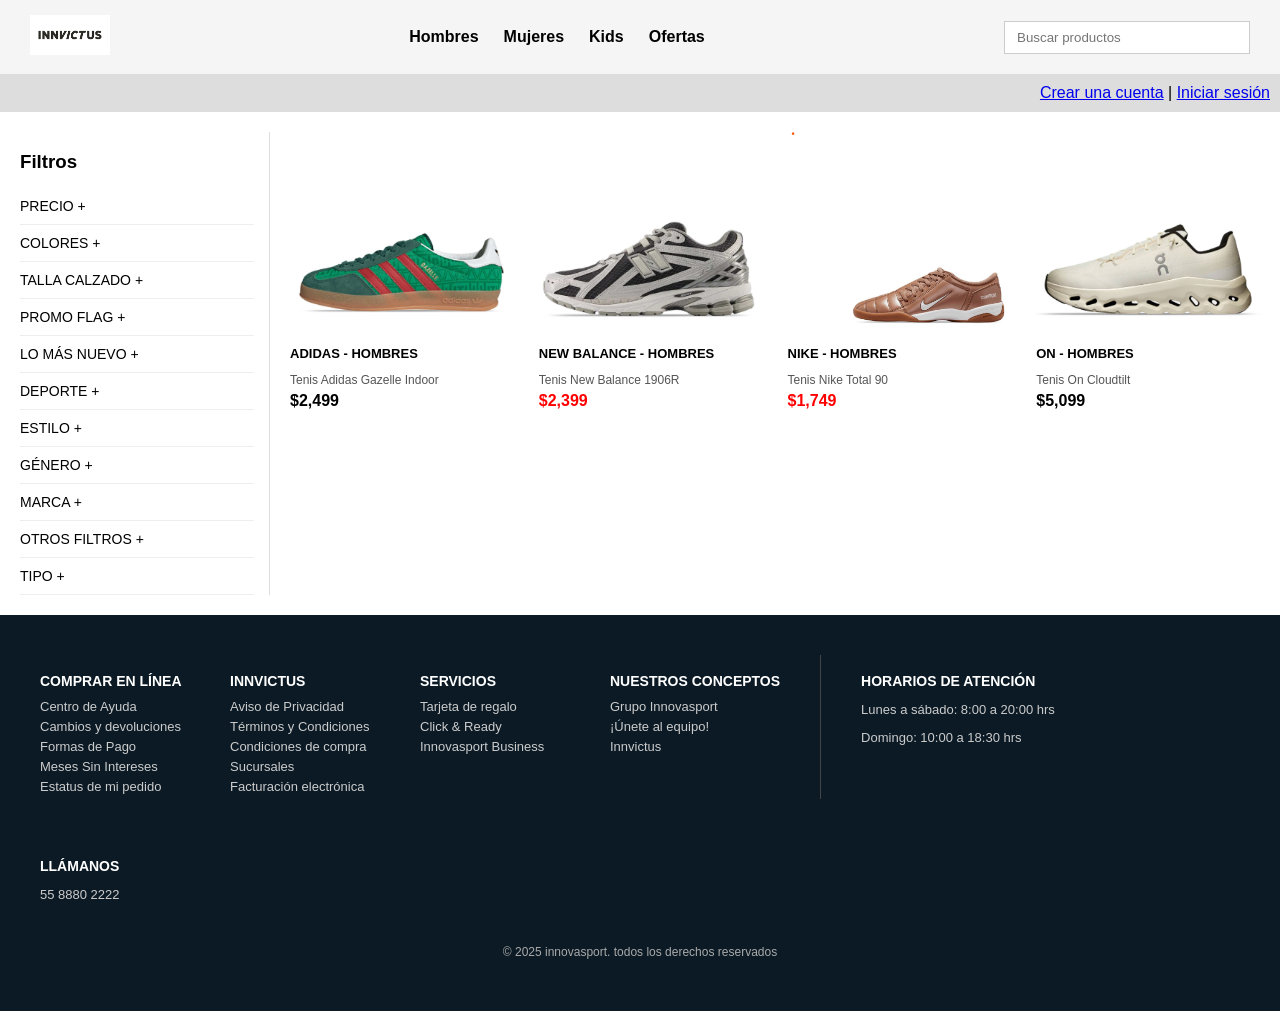
==== hombres.html @ 6b1822b1 "pagina de articulos de hombre" ====
<!DOCTYPE html>
<html lang="es">
<head>
    <meta charset="UTF-8">
    <title>Tienda Deportiva</title>
    <link rel="stylesheet" href="styles.css">
</head>
<body>
    <!-- HEADER -->
 <!-- HEADER -->
    <header class="header">
        <!-- LOGO -->
        <div class="logo">
            <a href="index.html" target="_blank">
                <img src="recursos/innvictus logo.png" alt="Logo Innvictus">
            </a>
        </div>

        <!-- NAV -->
        <nav class="navbar">
            <a href="#" class="nav-item">Hombres</a>
            <a href="#" class="nav-item">Mujeres</a>
            <a href="#" class="nav-item">Kids</a>
            <a href="#" class="nav-item">Ofertas</a>
        </nav>

        <!-- SEARCH -->
        <div class="search">
            <input type="text" placeholder="Buscar productos">
        </div>
    </header>


    <!-- CUENTA -->
    <section class="account">
        <a href="#">Crear una cuenta</a> |
        <a href="#">Iniciar sesión</a>
    </section>




    <!-- CONTENIDO PRINCIPAL -->
  <main class="shop">

    <!-- FILTROS -->
    <aside class="filters">

        <h3>Filtros</h3>

        <div class="filter-item">PRECIO +</div>
        <div class="filter-item">COLORES +</div>
        <div class="filter-item">TALLA CALZADO +</div>
        <div class="filter-item">PROMO FLAG +</div>
        <div class="filter-item">LO MÁS NUEVO +</div>
        <div class="filter-item">DEPORTE +</div>
        <div class="filter-item">ESTILO +</div>
        <div class="filter-item">GÉNERO +</div>
        <div class="filter-item">MARCA +</div>
        <div class="filter-item">OTROS FILTROS +</div>
        <div class="filter-item">TIPO +</div>

    </aside>

    <!-- PRODUCTOS -->
    <section class="products">

        <article class="product">
            <img src="recursos/tenis1.png" alt="">
            <h4>ADIDAS - HOMBRES</h4>
            <p>Tenis Adidas Gazelle Indoor</p>
            <span>$2,499</span>
        </article>

        <article class="product">
            <img src="recursos/tenis2.png" alt="">
            <h4>NEW BALANCE - HOMBRES</h4>
            <p>Tenis New Balance 1906R</p>
            <span class="price-off">$2,399</span>
        </article>

        <article class="product">
            <img src="recursos/tenis3.png" alt="">
            <h4>NIKE - HOMBRES</h4>
            <p>Tenis Nike Total 90</p>
            <span class="price-off">$1,749</span>
        </article>

        <article class="product">
            <img src="recursos/tenis4.png" alt="">
            <h4>ON - HOMBRES</h4>
            <p>Tenis On Cloudtilt</p>
            <span>$5,099</span>
        </article>

        <!-- puedes duplicar más productos -->

    </section>

</main>


       <!-- FOOTER -->
    <footer class="footer">

    <div class="footer-top">

        <div class="footer-column">
            <h4>COMPRAR EN LÍNEA</h4>
            <a href="#">Centro de Ayuda</a>
            <a href="#">Cambios y devoluciones</a>
            <a href="#">Formas de Pago</a>
            <a href="#">Meses Sin Intereses</a>
            <a href="#">Estatus de mi pedido</a>
        </div>

        <div class="footer-column">
            <h4>INNVICTUS</h4>
            <a href="#">Aviso de Privacidad</a>
            <a href="#">Términos y Condiciones</a>
            <a href="#">Condiciones de compra</a>
            <a href="#">Sucursales</a>
            <a href="#">Facturación electrónica</a>
        </div>

        <div class="footer-column">
            <h4>SERVICIOS</h4>
            <a href="#">Tarjeta de regalo</a>
            <a href="#">Click & Ready</a>
            <a href="#">Innovasport Business</a>
        </div>

        <div class="footer-column">
            <h4>NUESTROS CONCEPTOS</h4>
            <a href="#">Grupo Innovasport</a>
            <a href="#">¡Únete al equipo!</a>
            <a href="#">Innvictus</a>
        </div>

        <!-- línea -->
        <div class="divider"></div>

        <!-- <div class="footer-column">
            <h4>SÍGUENOS</h4>
            <div class="socials">
                <span>F</span>
                <span>IG</span>
                <span>X</span>
                <span>YT</span>
                <span>T</span>
            </div>
        </div> -->

        <div class="footer-column">
            <h4>HORARIOS DE ATENCIÓN</h4>
            <p>Lunes a sábado: 8:00 a 20:00 hrs</p>
            <p>Domingo: 10:00 a 18:30 hrs</p>
        </div>

        <div class="footer-column">
            <h4>LLÁMANOS</h4>
            <p>55 8880 2222</p>
        </div>

        </div>

        <div class="footer-bottom">
            <p>© 2025 innovasport. todos los derechos reservados</p>
        </div>

    </footer>

</body>
</html>
---- styles.css ----
body {
    margin: 0;
    font-family: Arial, sans-serif;
}


/* HEADER */
.header {
    display: flex;
    align-items: center;        /* centra verticalmente */
    justify-content: space-between; /* separa izquierda y derecha */
    padding: 15px 30px;
    background-color: #f5f5f5;
}

/* LOGO */
.logo img {
    height: 40px;
}



/* Navbar */
.navbar {
    display: flex;
    gap: 25px; /* espacio entre links */
}

.nav-item {
    text-decoration: none;
    color: black;
    font-weight: bold;
}

.nav-item:hover {
    background-color: #807f7f;
    border-color: #111;
}


/* SEARCH */
.search input {
    padding: 8px 12px;
    width: 220px;
    border: 1px solid #ccc;
}

/* Cuenta */
.account {
    text-align: right;
    padding: 10px;
    background-color: #ddd;
}

/*----------------------------------------------Banner-------------------------------------------------------*/
/* BANNER */
.banner {
    margin: 20px;
}

/* CONTENEDOR */
.slider {
    width: 100%;
    height: 300px;
    overflow: hidden;
}

/* CONTENEDOR DE SLIDES */
.slides {
    width: 300%; /* 3 slides */
    height: 100%;
    display: flex;

    animation: slide 9s infinite;
}

/* CADA SLIDE */
.slide {
    width: 100%;
    height: 100%;
    flex-shrink: 0;

    display: flex;
    align-items: center;
    justify-content: center;

    font-size: 30px;
    color: white;
}
.slide img {
    width: 100%;
    height: 100%;
    object-fit: cover;
}


/* ANIMACIÓN */
@keyframes slide {
    0% { transform: translateX(0); }
    33% { transform: translateX(-100%); }
    66% { transform: translateX(-200%); }
    100% { transform: translateX(0); }
}
/*----------------------------------------------Banner-------------------------------------------------------*/


/*----------------------------------------------Categorías-------------------------------------------------------*/
/* CONTENEDOR */
.categories {
    display: flex;
    gap: 20px;
    margin: 30px;
}

/* TARJETA */
.category {
    width: 100%;
    text-align: center;
    text-decoration: none; /* quita subrayado */
    color: black;
}

/* IMAGEN */
.category img {
    width: 100%;
    height: 300px;
    object-fit: cover;
    transition: transform 0.3s;
}

/* TEXTO */
.category h3 {
    margin-top: 10px;
    font-size: 14px;
    letter-spacing: 1px;
}

/* HOVER */
.category:hover img {
    transform: scale(1.05);
}
/*----------------------------------------------Categorías-------------------------------------------------------*/



/* Marcas */
.brands {
    margin: 20px;
}

.brand {
    width: 80px;
    height: 80px;
    background-color: #eee;
    display: inline-block;
    margin: 10px;
}




/*----------------------------------------------Footer-------------------------------------------------------*/
/* Footer */
.footer {
    background-color: #0b1a24;
    color: white;
    padding: 40px;
}

/* CONTENEDOR PRINCIPAL */
.footer-top {
    display: flex;
    flex-wrap: wrap;
    gap: 40px;
}

/* COLUMNAS */
.footer-column {
    min-width: 150px;
}

/* TITULOS */
.footer-column h4 {
    font-size: 14px;
    margin-bottom: 10px;
}

/* LINKS */
.footer-column a {
    display: block;
    text-decoration: none;
    color: #ccc;
    font-size: 13px;
    margin-bottom: 5px;
}

/* TEXTO */
.footer-column p {
    font-size: 13px;
    color: #ccc;
}

/* DIVISOR */
.divider {
    width: 1px;
    background-color: #444;
}

/* REDES */
.socials span {
    margin-right: 10px;
    color: #c6ff00;
}

/* FOOTER BOTTOM */
.footer-bottom {
    text-align: center;
    margin-top: 30px;
    font-size: 12px;
    color: #aaa;
}





/* PAGINA HOMBRES */
/* LAYOUT PRINCIPAL */
.shop {
    display: grid;
    grid-template-columns: 250px 1fr;
    gap: 20px;
    padding: 20px;
}

/* FILTROS */
.filters {
    border-right: 1px solid #ddd;
    padding-right: 15px;
}

.filters h3 {
    margin-bottom: 15px;
}

.filter-item {
    padding: 10px 0;
    border-bottom: 1px solid #eee;
    font-size: 14px;
    cursor: pointer;
}

/* PRODUCTOS GRID */
.products {
    display: grid;
    grid-template-columns: repeat(4, 1fr);
    gap: 25px;
}

/* CARD PRODUCTO */
.product {
    background-color: #fff;
}

/* IMAGEN */
.product img {
    width: 100%;
    height: 200px;
    object-fit: contain;
}

/* TITULO */
.product h4 {
    font-size: 13px;
    margin: 10px 0 5px;
}

/* DESCRIPCIÓN */
.product p {
    font-size: 12px;
    color: #555;
    margin-bottom: 5px;
}

/* PRECIO */
.product span {
    font-weight: bold;
}

/* PRECIO EN OFERTA */
.price-off {
    color: red;
}
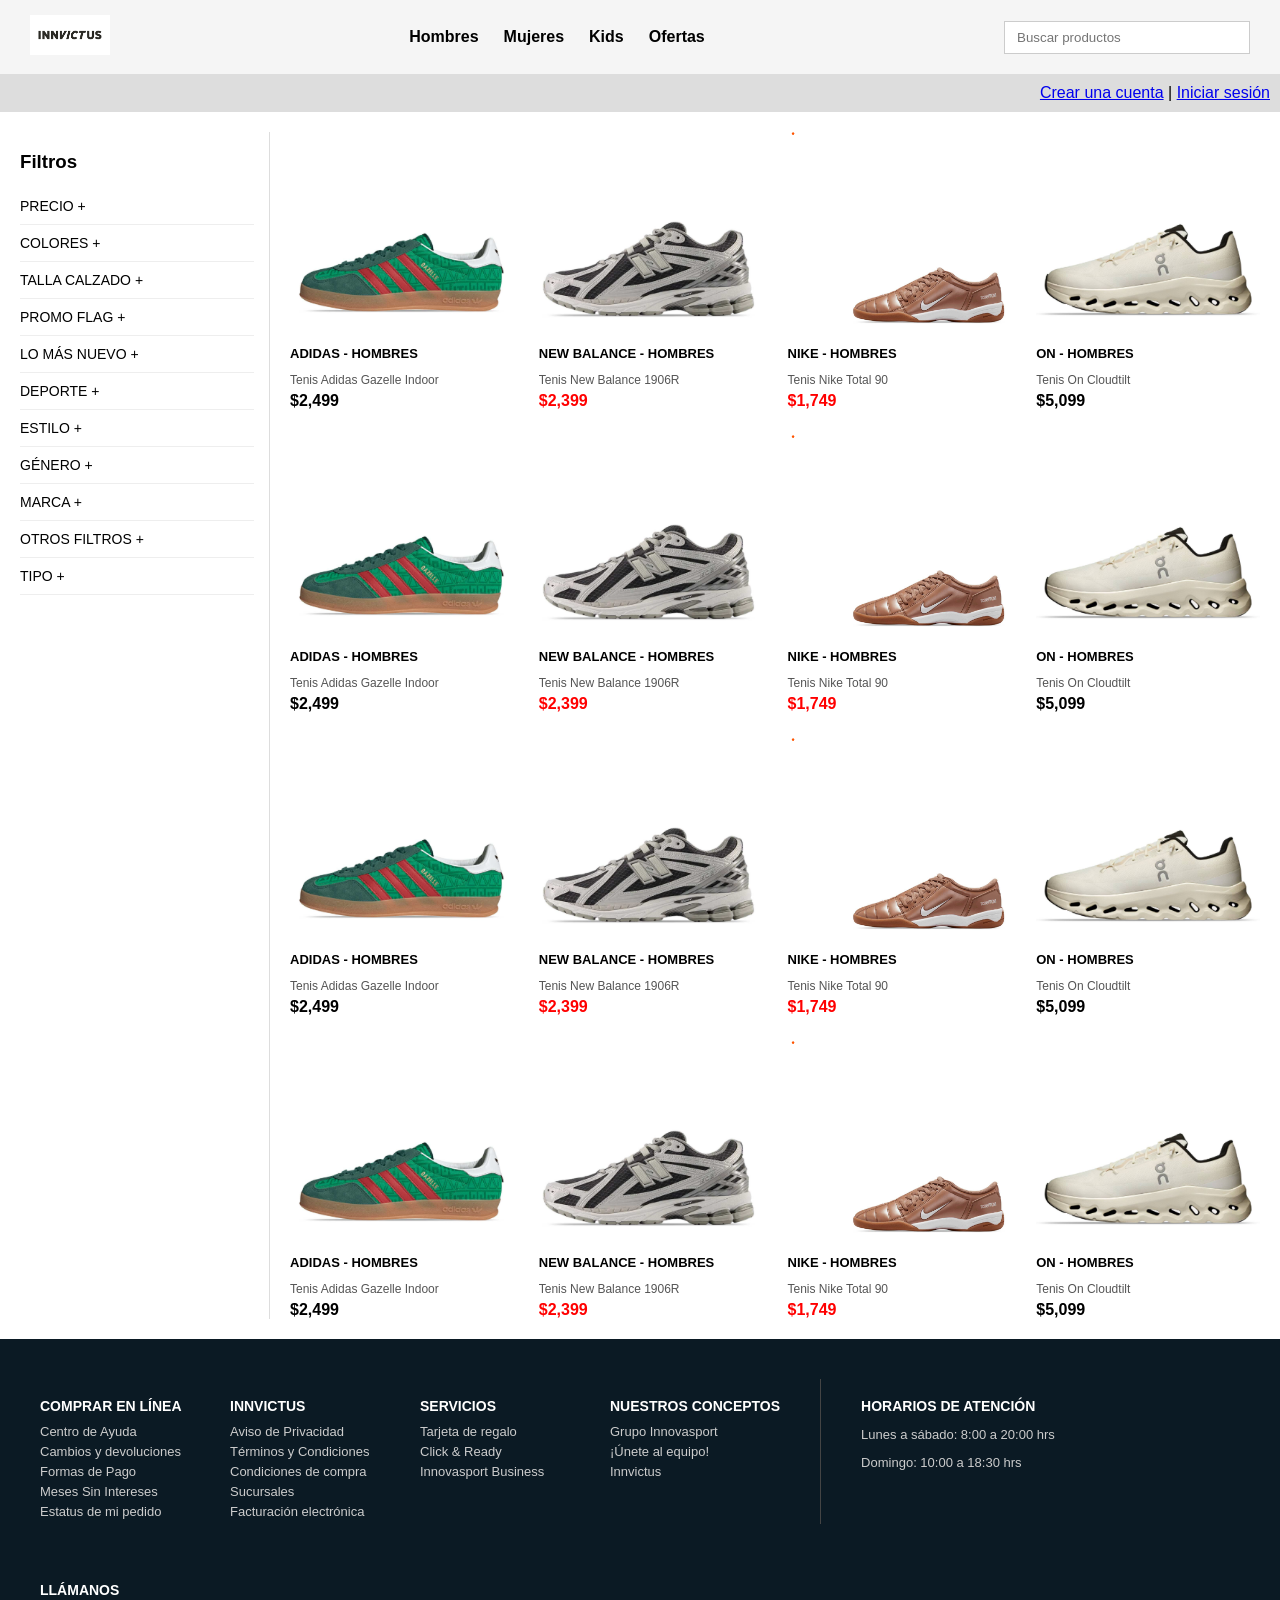
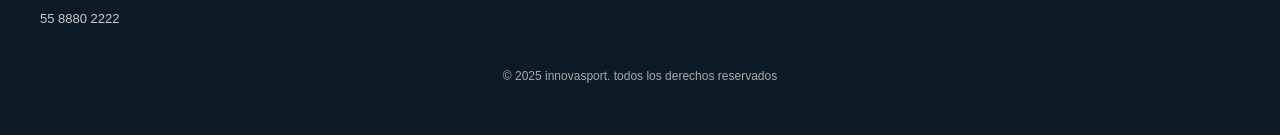
==== commit 24455c0d: "agrege mas articulos para ver como trabaja el grid" ====
--- a/hombres.html
+++ b/hombres.html
@@ -95,6 +95,91 @@
 
         <!-- puedes duplicar más productos -->
 
+        <article class="product">
+            <img src="recursos/tenis1.png" alt="">
+            <h4>ADIDAS - HOMBRES</h4>
+            <p>Tenis Adidas Gazelle Indoor</p>
+            <span>$2,499</span>
+        </article>
+
+        <article class="product">
+            <img src="recursos/tenis2.png" alt="">
+            <h4>NEW BALANCE - HOMBRES</h4>
+            <p>Tenis New Balance 1906R</p>
+            <span class="price-off">$2,399</span>
+        </article>
+
+        <article class="product">
+            <img src="recursos/tenis3.png" alt="">
+            <h4>NIKE - HOMBRES</h4>
+            <p>Tenis Nike Total 90</p>
+            <span class="price-off">$1,749</span>
+        </article>
+
+        <article class="product">
+            <img src="recursos/tenis4.png" alt="">
+            <h4>ON - HOMBRES</h4>
+            <p>Tenis On Cloudtilt</p>
+            <span>$5,099</span>
+        </article>
+
+        <article class="product">
+            <img src="recursos/tenis1.png" alt="">
+            <h4>ADIDAS - HOMBRES</h4>
+            <p>Tenis Adidas Gazelle Indoor</p>
+            <span>$2,499</span>
+        </article>
+
+        <article class="product">
+            <img src="recursos/tenis2.png" alt="">
+            <h4>NEW BALANCE - HOMBRES</h4>
+            <p>Tenis New Balance 1906R</p>
+            <span class="price-off">$2,399</span>
+        </article>
+
+        <article class="product">
+            <img src="recursos/tenis3.png" alt="">
+            <h4>NIKE - HOMBRES</h4>
+            <p>Tenis Nike Total 90</p>
+            <span class="price-off">$1,749</span>
+        </article>
+
+        <article class="product">
+            <img src="recursos/tenis4.png" alt="">
+            <h4>ON - HOMBRES</h4>
+            <p>Tenis On Cloudtilt</p>
+            <span>$5,099</span>
+        </article>
+
+
+        <article class="product">
+            <img src="recursos/tenis1.png" alt="">
+            <h4>ADIDAS - HOMBRES</h4>
+            <p>Tenis Adidas Gazelle Indoor</p>
+            <span>$2,499</span>
+        </article>
+
+        <article class="product">
+            <img src="recursos/tenis2.png" alt="">
+            <h4>NEW BALANCE - HOMBRES</h4>
+            <p>Tenis New Balance 1906R</p>
+            <span class="price-off">$2,399</span>
+        </article>
+
+        <article class="product">
+            <img src="recursos/tenis3.png" alt="">
+            <h4>NIKE - HOMBRES</h4>
+            <p>Tenis Nike Total 90</p>
+            <span class="price-off">$1,749</span>
+        </article>
+
+        <article class="product">
+            <img src="recursos/tenis4.png" alt="">
+            <h4>ON - HOMBRES</h4>
+            <p>Tenis On Cloudtilt</p>
+            <span>$5,099</span>
+        </article>
+
     </section>
 
 </main>
@@ -140,16 +225,6 @@
         <!-- línea -->
         <div class="divider"></div>
 
-        <!-- <div class="footer-column">
-            <h4>SÍGUENOS</h4>
-            <div class="socials">
-                <span>F</span>
-                <span>IG</span>
-                <span>X</span>
-                <span>YT</span>
-                <span>T</span>
-            </div>
-        </div> -->
 
         <div class="footer-column">
             <h4>HORARIOS DE ATENCIÓN</h4>
